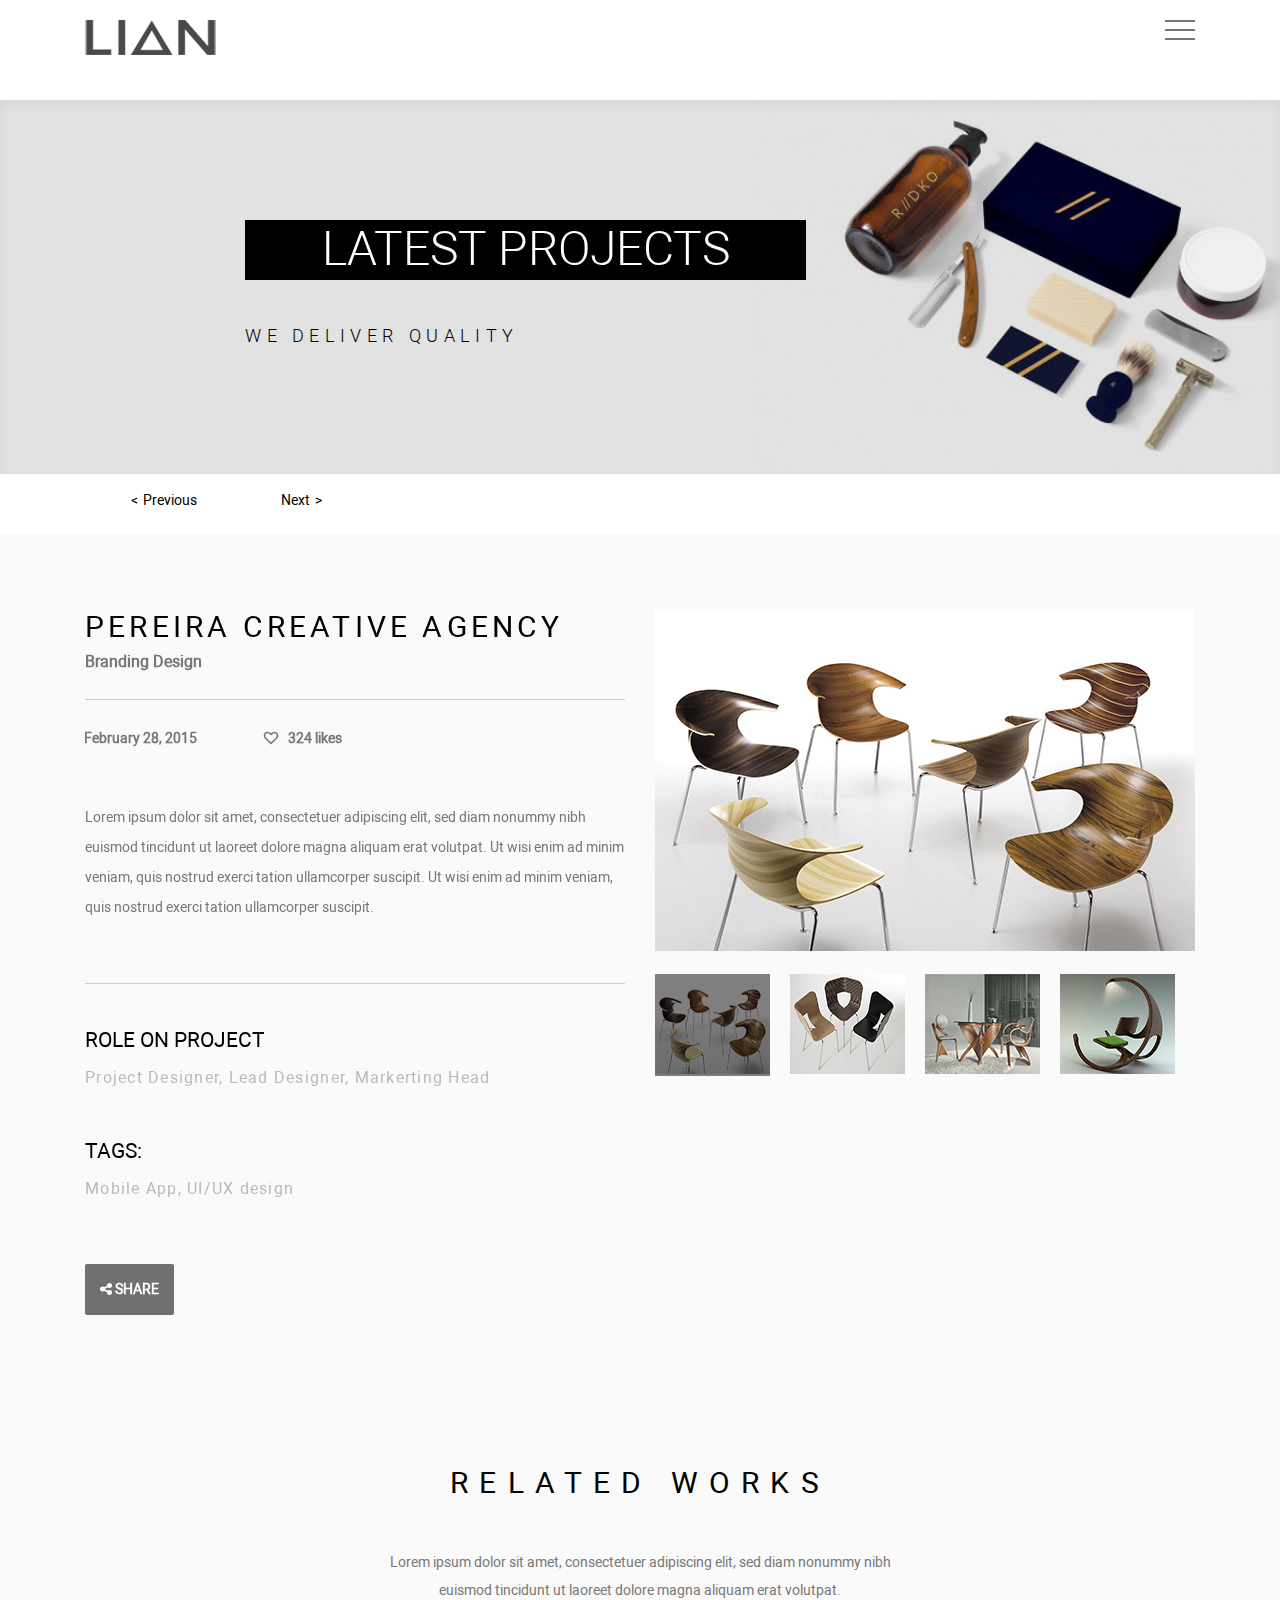
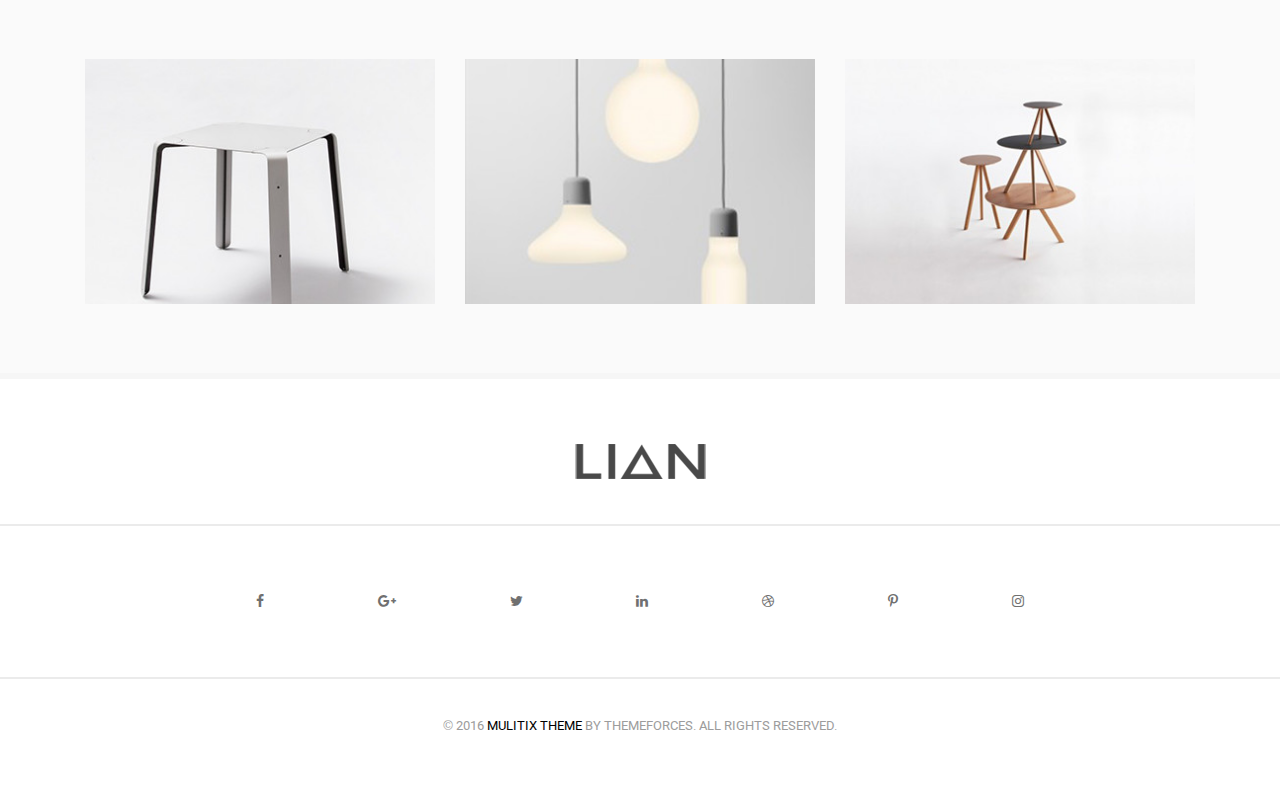
==== portfolio.html @ 29e9bd12 "'Initialize'" ====
<!DOCTYPE html>
<html lang="en">
<head>
	<meta charset="UTF-8">
	<title>portfolio</title>
	<meta name="viewport" content="width=device-width, initial-scale=1, shrink-to-fit=no">
	<link rel="shortcut icon" href="img/home/favicon.ico" type="image/x-icon">
	<link rel="apple-touch-icon" href="img/home/favicon.ico" sizes="50x50">
    <link rel="apple-touch-icon" sizes="72x72" href="img/home/favicon.ico">
    <link rel="apple-touch-icon" sizes="114x114" href="img/home/favicon.ico">


	<link rel="stylesheet" type="text/css" href="libs/bootstrap/bootstrap.min.css">
	<link rel="stylesheet" type="text/css" href="libs/font-awesome/font-awesome.min.css">
	<link rel="stylesheet" type="text/css" href="css/style.css">
	<link rel="stylesheet" type="text/css" href="css/portfolio/portfolio-style.css">
	<link rel="stylesheet" type="text/css" href="css/media.css">
	<link rel="stylesheet" type="text/css" href="css/portfolio/portfolio-media.css">
</head>
<body>
	<div class="wrapper">
		<header>
			<div class="header">
				<div class="container">
					<div class="header__body">
						<div class="row justify-content-between">
							<div class="col-2">
								<a class="header__logo" href="#">
									<img src="img/home/logo.png">
								</a> 
							</div>
							<div class="col-lg-9 col-md-3 col-sm-3 col-3">
								<div class="header__burger">
									<span></span>
								</div>
								<nav class="header__menu">
									<ul class="header__list"> 
										<li>
											<a class="header__link" href="index.html">home</a>
										</li>
										<li>
											<a class="header__link" href="about.html">about</a>
										</li>
										<li>
											<a class="header__link header__link-active" href="portfolio.html">portfolio</a>
										</li>
										<li>
											<a class="header__link" href="blog.html">blog</a>
										</li>
										<li>
											<a class="header__link" href="contact.html">contact</a>
										</li>
										<li>
											<form class="search__box">
												<input class="search__txt" type="search" name="" placeholder="search">
												<a class="search__btn" href="#"><i class="fa fa-search"></i></a>
											</form>
										</li>
									</ul>
								</nav>
							</div>
						</div>
					</div>
				</div>
			</div>
		</header>
		<section>
			<div class="heading">
				<div class="container-fluid">
					<div class="row">
						<div class="col-12">
							<div class="heading__line">
								<h1 class="heading__title">
									latest projects
								</h1>
							</div>
							<h5 class="heading__subtitle subtitle">
								 we deliver quality
							</h5>
						</div>
					</div>
				</div>
			</div>
		</section>
		<section>
			<div class="design">
				<div class="container">
					<div class="slider slider__design">
						<div class="slider__item">
							<div class="row">
								<div class="col-lg-6">
									<h1 class="slider__title">pereira creative agency</h1>
									<h5 class="slider__subtitle">Branding Design</h5>
									<div class="slider__line">
										<div class="row">
											<p class="slider__month">February 28, 2015</p>
											<p><a href="#"><i class="fa fa-heart-o"></i></a>324 likes</p>
										</div>
									</div>
									<p class="slider__text">
										Lorem ipsum dolor sit amet, consectetuer adipiscing elit, sed diam nonummy nibh euismod tincidunt ut laoreet dolore magna aliquam erat volutpat. Ut wisi enim ad minim veniam, quis nostrud exerci tation ullamcorper suscipit. Ut wisi enim ad minim veniam, quis nostrud exerci tation ullamcorper suscipit.
									</p>
									<h4 class="slider__role">role on project</h4>
									<p class="role__text">Project Designer, Lead Designer, Markerting Head</p>
									<h4 class="slider__role">tags:</h4>
									<p class="role__text">Mobile App, UI/UX design</p>
									<div class="share__social">
										<a class="slider__share" id="slider__share1" href="javascript:void(0)"><i class="fa fa-share-alt"></i> share</a>
										<div class="social__hover" id="social__hover1">
											<ul class="social__list">
												<li class="social__item"><a href="#"><i class="fa fa-facebook"></i></a></li>
												<li class="social__item"><a href="#"><i class="fa fa-google-plus"></i></a></li>
												<li class="social__item"><a href="#"><i class="fa fa-twitter"></i></a></li>
												<li class="social__item"><a href="#"><i class="fa fa-linkedin"></i></a></li>
												<li class="social__item"><a href="#"><i class="fa fa-dribbble"></i></a></li>
												<li class="social__item"><a href="#"><i class="fa fa-pinterest-p"></i></a></li>
												<li class="social__item"><a href="#"><i class="fa fa-instagram-square"></i></a></li>
											</ul>
										</div>
									</div>
								</div>
								<div class="col-lg-6">
									<div class="slider-small">
										<div class="slider-small__item">
											<img src="img/portfolio/work1.jpg">
										</div>
										<div class="slider-small__item">
											<img src="img/portfolio/work1-2.jpg">
										</div>
										<div class="slider-small__item">
											<img src="img/portfolio/work1-3.jpg">
										</div>
										<div class="slider-small__item">
											<img src="img/portfolio/work1-4.jpg">
										</div>
									</div>
									<div class="slider-little">
										<div class="slider-little__item">
											<img src="img/portfolio/work2.jpg">
										</div>
										<div class="slider-little__item">
											<img src="img/portfolio/work3.jpg">
										</div>
										<div class="slider-little__item">
											<img src="img/portfolio/work4.jpg">
										</div>
										<div class="slider-little__item">
											<img src="img/portfolio/work5.jpg">
										</div>
									</div>
								</div>
							</div>
						</div>
						<div class="slider__item">
							<div class="row">
								<div class="col-lg-6">
									<div class="slider-small">
										<div class="slider-small__item">
											<img src="img/portfolio/work6.jpg">
										</div>
										<div class="slider-small__item">
											<img src="img/portfolio/work5-1.jpg">
										</div>
										<div class="slider-small__item">
											<img src="img/portfolio/work5-2.jpg">
										</div>
										<div class="slider-small__item">
											<img src="img/portfolio/work5-3.jpg">
										</div>
									</div>
									<div class="slider-little">
										<div class="slider-little__item">
											<img src="img/portfolio/work7.jpg">
										</div>
										<div class="slider-little__item">
											<img src="img/portfolio/work8.jpg">
										</div>
										<div class="slider-little__item">
											<img src="img/portfolio/work9.jpg">
										</div>
										<div class="slider-little__item">
											<img src="img/portfolio/work10.jpg">
										</div>
									</div>
								</div>
								<div class="col-lg-6">
									<h1 class="slider__title">pereira creative agency</h1>
									<h5 class="slider__subtitle">Branding Design</h5>
									<div class="slider__line">
										<div class="row">
											<p class="slider__month">February 28, 2015</p>
											<p><a href="#"><i class="fa fa-heart-o"></i></a>324 likes</p>
										</div>
									</div>
									<p class="slider__text">
										Lorem ipsum dolor sit amet, consectetuer adipiscing elit, sed diam nonummy nibh euismod tincidunt ut laoreet dolore magna aliquam erat volutpat. Ut wisi enim ad minim veniam, quis nostrud exerci tation ullamcorper suscipit. Ut wisi enim ad minim veniam, quis nostrud exerci tation ullamcorper suscipit.
									</p>
									<h4 class="slider__role">role on project</h4>
									<p class="role__text">Project Designer, Lead Designer, Markerting Head</p>
									<h4 class="slider__role">tags:</h4>
									<p class="role__text">Mobile App, UI/UX design</p>
									<div class="share__social">
										<a class="slider__share" id="slider__share2" href="javascript:void(0)"><i class="fa fa-share-alt"></i> share</a>
										<div class="social__hover" id="social__hover2">
											<ul class="social__list">
												<li class="social__item"><a href="#"><i class="fa fa-facebook"></i></a></li>
												<li class="social__item"><a href="#"><i class="fa fa-google-plus"></i></a></li>
												<li class="social__item"><a href="#"><i class="fa fa-twitter"></i></a></li>
												<li class="social__item"><a href="#"><i class="fa fa-linkedin"></i></a></li>
												<li class="social__item"><a href="#"><i class="fa fa-dribbble"></i></a></li>
												<li class="social__item"><a href="#"><i class="fa fa-pinterest-p"></i></a></li>
												<li class="social__item"><a href="#"><i class="fa fa-instagram-square"></i></a></li>
											</ul>
										</div>
									</div>
								</div>
							</div>
						</div>
					</div>
				</div>
			</div>
		</section>
		<section>
			<div class="works">
				<div class="container">
					<h1 class="works__title">related works</h1>
					<p class="works__text">
						Lorem ipsum dolor sit amet, consectetuer adipiscing elit, sed diam nonummy nibh euismod tincidunt ut laoreet dolore magna aliquam erat volutpat. 
					</p>
					<div class="row">
						<div class="col-lg-4">
							<img class="works__image" src="img/portfolio/work11.jpg">
						</div>
						<div class="col-lg-4">
							<img class="works__image" src="img/portfolio/work12.jpg">
						</div>
						<div class="col-lg-4">
							<img class="works__image" src="img/portfolio/work13.jpg">
						</div>
					</div>
				</div>
			</div>
		</section>
		<section>
			<div class="social">
				<div class="social__logo">
					<a href="javascript:void(0)"><img src="img/home/logo.png"></a>
				</div>
				<div class="social__icon">
					<a class="social__item" href="javascript:void(0)"><i class="fa fa-facebook-f"></i></a>
					<a class="social__item" href="javascript:void(0)"><i class="fa fa-google-plus"></i></a>
					<a class="social__item" href="javascript:void(0)"><i class="fa fa-twitter"></i></a>
					<a class="social__item" href="javascript:void(0)"><i class="fa fa-linkedin"></i></a>
					<a class="social__item" href="javascript:void(0)"><i class="fa fa-dribbble"></i></a>
					<a class="social__item" href="javascript:void(0)"><i class="fa fa-pinterest-p"></i></a>
					<a class="social__item" href="javascript:void(0)"><i class="fa fa-instagram"></i></a>
				</div>
			</div>
		</section>
		<footer>
			<div class="footer">
				<div class="container">
					<div class="row justify-content-center">
						<div class="col-lg-6">
							<p class="footer__text">
								&copy; 2016 <span><a href="#">mulitix theme</a></span> by themeforces. all rights reserved.
							</p>
						</div>
					</div>
				</div>
			</div>
		</footer>
	</div>

	<script src="libs/jquery/jquery-3.5.1.min.js"></script>
	<script src="libs/slick/slick.min.js"></script>
	<script src="libs/bootstrap/bootstrap.min.js"></script>
	<script src="js/portfolio-main.js"></script>
	<script src="js/main.js"></script>
</body>
</html>
---- css/style.css ----
@font-face {
    font-family: 'Roboto';
    src: url('../fonts/Roboto-Regular.eot');
    src: url('../fonts/Roboto-Regular.eot?#iefix') format('embedded-opentype'),
        url('../fonts/Roboto-Regular.woff2') format('woff2'),
        url('../fonts/Roboto-Regular.woff') format('woff'),
        url('../fonts/Roboto-Regular.ttf') format('truetype'),
        url('../fonts/Roboto-Regular.svg#Roboto-Regular') format('svg');
    font-weight: normal;
    font-style: normal;
}

@font-face {
    font-family: 'Roboto';
    src: url('../fonts/Roboto-Light.eot');
    src: url('../fonts/Roboto-Light.eot?#iefix') format('embedded-opentype'),
        url('../fonts/Roboto-Light.woff2') format('woff2'),
        url('../fonts/Roboto-Light.woff') format('woff'),
        url('../fonts/Roboto-Light.ttf') format('truetype'),
        url('../fonts/Roboto-Light.svg#Roboto-Light') format('svg');
    font-weight: 300;
    font-style: normal;
}
html {
    font-size: 14px;

}
body {
    font-family: 'Roboto', 'Arial', sans-serif;
    color: #777777;
}
html, body {
    height: 100%;
}
ul {
    list-style: none;
}
.btn {
    text-transform: uppercase;
    font-size: 0.93rem;
    color: #fff;
    width: 125px;
    padding: 12px 0px;
    background-color: #959595;
    font-weight: bold;
    display: block;
    border: none;
}
button {
    border: none;
}
.btn:hover {
    background-color: #000;
    color: #fff;
}
.btn:focus {
    box-shadow: none;
}




.header {
    position: fixed;
    width: 100%;
    top: 0;
    left: 0;
    z-index: 50;
    height: 95px;
}
.header:before {
    content: '';
    position: absolute;
    width: 100%;
    height: 100%;
    top: 0;
    left: 0;
    background: #fff;
    z-index: 2;
}
.header__body {
    position: relative;
    height: 95px;
    padding-top: 30px;
}
.header__logo {
    max-width: 135px;
    position: relative;
    z-index: 3;
}
.header__logo img {
    max-width: 100%;
}
.header__burger {
    display: block;
}
.header__list {
    display: flex;
    position: relative;
    z-index: 2;
}
.header__link {
    color: #777;
    text-transform: uppercase;
    margin-left: 45px;
    position: relative;
    z-index: 2
}
.header__link:hover {
    color: #000;
    text-decoration: none;
}
.header__link-active {
    margin-left: 45px;
}
.header__link-active {
    color: #000;
}
.header__link-active:before {
    content: '';
    width: 25px;
    display: block;
    height: 2px;
    background: #000;
    position: absolute;
    top: 7px;
    left: -35px;
}
.search__box {
    height: 25px;
    line-height: 20px;
    margin-left: 40px;
}
.search__box:hover > .search__txt {
    width: 180px;
}
/* .search__box:hover > .search__btn {
    background: #fff;
} */
.search__txt {
    border: none;
    border-bottom: 1px solid #777777;
    transform: 0.4s;
    width: 0px;
    transition: 0.4s;
}
.search__btn {
}
.search__btn .fa {
    color: #777;
}
::-webkit-#sidebar__search-placeholder {
    color:#777;
    opacity: 1;
    text-transform: uppercase;
}/* webkit */
::-moz-#sidebar__search-placeholder {
    color:#777;
    opacity: 1;
    text-transform: uppercase;
}/* Firefox 19+ */
:-moz-#sidebar__search-placeholder {
    color:#777;
    opacity: 1;
    text-transform: uppercase;
}/* Firefox 18- */
:-ms-#sidebar__search-placeholder {
    color: #777;
    opacity: 1;
    text-transform: uppercase;
}

.social {
    border-bottom: 2px solid #ebebeb;
}
.social__logo {
    border-bottom: 2px solid #ebebeb;
}
.social__logo img {
    display: block;
    margin: 65px auto 45px;

}
.social__icon {
    width: 35%;
    display: flex;
    margin: 0 auto;
    padding: 65px 0px;
    justify-content: space-between;
}
.social .fab {
    color: #777777;
}
.social .fab:hover {
    color: #000;
}
.social.fab:last-child {
    margin-left: 0px;
}

.footer {
    padding: 37px 0px;
}
.footer__text {
    color: #9c9c9c;
    text-transform: uppercase;
    font-size: 0.93rem;
    text-align: center;
}
.footer__text span a {
    color: #000;
}
.footer__text span a:hover {
    text-decoration: none;
}
---- css/portfolio/portfolio-style.css ----
.heading {
	margin-top: 100px;
    padding: 120px 0px 120px 230px;
    background: url(../../img/portfolio/heading-bg.jpg) no-repeat center / cover;
    -webkit-box-shadow: inset 0px 4px 8px 0px rgba(213,213,214,1);
    -moz-box-shadow: inset 0px 4px 8px 0px rgba(213,213,214,1);
    box-shadow: inset 0px 4px 8px 0px rgba(213,213,214,1);
}
.heading__line {
	width: 40%;
    height: 60px;
    text-align: center;
    background-color: #000;
    margin-bottom: 45px;
}
.heading__title {
    font-size: 3.43rem;
    text-transform: uppercase;
    color: #fff;
    font-weight: 300;
}
.subtitle {
    font-size: 1.29rem;
    text-transform: uppercase;
    color: #000;
    font-weight: 300;
    letter-spacing: .4rem;
}

.design {
	margin-top: 60px;
	background-color: #fafafa;
	padding-top: 75px;
}
.slider {
    position: relative;
}
.slider__item img {
    width: 100%;
    margin-bottom: 20px;
}
.slick-list {
    overflow: hidden;
}
.slick-track {
    display: flex;
}
.slider .slick-arrow {
    position: absolute;
    z-index: 10;
    top: -120px;
    font-family: 'Myriad Pro', 'Roboto', sans-serif;
    background-color: transparent;
    border: none;
    margin-left: 40px;
}
.slider .slick-arrow.slick-prev:before {
	content: '<';
	margin-right: 5px;
}
.slider .slick-arrow.slick-next {
	margin-left: 190px;
}
.slider .slick-arrow.slick-next:after {
	content: '>';
	margin-left: 5px;
	left: 50px;
}
.slider__title {
	text-transform: uppercase;
	color: #000;
	font-size: 2.14rem;
	letter-spacing: .3rem;
}
.slider__subtitle {
	font-weight: bold;
	font-size: 1.14rem;
	padding-bottom: 28px;
	border-bottom: 1px solid #ccc;
}
.slider__line {
	font-weight: bold;
	margin: 28px 0px 40px 14px;
}
.slider__month {
	margin-right: 67px;
}
.slider__line .fa {
	font-weight: bold;
	margin-right: 10px;
	color: #777;
}
.slider__text {
	color: #777;
	line-height: 2.14rem;
	padding-bottom: 60px;
	border-bottom: 1px solid #ccc;
}
.slider__role {
	text-transform: uppercase;
	color: #000;
	margin-top: 44px;
}
.role__text {
	font-size: 1.14rem;
	color: #b9b9b9;
	letter-spacing: .09rem;
	line-height: 2.5rem;
}
.slider__share {
	color: #fff;
	background-color: #707070;
	padding: 15px;
	text-transform: uppercase;
	font-weight: bold;
	display: inline-block;
	border-radius: 2px;
}
.slider__share:hover {
	color: #fff;
	text-decoration: none;
}
.slider__share:active+ .social__hover {
	display: block;
}
.social__hover {
	display: none;
}
.share__social {
	display: flex;
	margin-top: 58px;
}
.social__list {
	background: url(../../img/portfolio/social-bg.png) no-repeat center;
	display: flex;
	width: 300px;
	height: 100%;
	justify-content: space-between;
	align-items: center;
	margin: 3px 0px 0px 40px;
	transition: 0.5s;
}
.social__item .fa {
	color: #707070;
}
.slider-small {
	position: relative;
}
/* .slider-small__item img {
	width: 100%;
} */
.slider-small .slick-list {
    overflow: hidden;
}
.slider-small .slick-track {
    display: flex;
}
.slider-small__item img {
	width: 100%;
}
.slider-little {
	position: relative;
}
.slider-little .slick-list {
    overflow: hidden;
}
.slider-little .slick-list.draggable {
	padding: 0px !important;
}
.slider-little__item {
	position: relative;
	width: 100%;
	height: auto;
	display: block;
}
.slider-little__item.slick-slide.slick-current.slick-center:before {
	position: absolute;
	content: '';
	display: block;
	width: 100%;
	height: 85%;
	background-color: rgba(0,0,0,.5);
	opacity: 1;
}
.slider-little .slick-track {
    display: flex;
}
.slider-little__item {
	margin-right: 20px;
}
.slider-little__item img {
	max-width: 140px;
}
.works {
	padding: 130px 0px 75px;
	background-color: #fafafa;
	-webkit-box-shadow: inset 0px -6px 0px 0px rgba(213,213,214,.1);
    -moz-box-shadow: inset 0px -6px 0px 0px rgba(213,213,214,.1);
    box-shadow: inset 0px -6px 0px 0px rgba(213,213,214,.1);
}
.works__title {
	font-size: 2.14rem;
	text-transform: uppercase;
	color: #000;
	text-align: center;
	letter-spacing: .8rem;
	padding-bottom: 40px;
}
.works__text {
	display: block;
	width: 50%;
	margin: 0 auto 55px;
	text-align: center;
	line-height: 2rem;
}
.works__image {
	width: 100%;
}
---- css/media.css ----
@media screen and (max-width: 1920px){

}
@media screen and (max-width: 1600px){
	
}
@media screen and (max-width: 1367px){
	body.lock {
		overflow: hidden;
	}
	.header {
		height: 70px;
	}
	.header__body {
		height: 50px;
		padding-top: 20px;
	}
	.header__burger {
		display: block;
		position: relative;
		width: 30px;
		height: 20px;
		z-index: 3;
		margin-left: auto;
	}
	.header__burger span {
		position: absolute;
		background-color: #777;
		width: 100%;
		height: 2px;
		top: 9px;
		left: 0;
		transition: all 0.3s ease 0s;
	}
	.header__burger:before,
	.header__burger:after {
		content: '';
		background-color: #777;
		position: absolute;
		width: 100%;
		height: 2px;
		left: 0;
		transition: all 0.3s ease 0s;
	}
	.header__burger:before {
		top: 0;
	}
	.header__burger:after {
		bottom: 0;
	}
	.header__burger.active span {
		transform: scale(0);
	}
	.header__burger.active:before {
		transform: rotate(45deg);
		top: 9px;
	}
	.header__burger.active:after {
		transform: rotate(-45deg);
		bottom: 9px;
	}
	.header__menu {
		position: fixed;
		top: -100%;
		left: 0;
		width: 100%;
		height: 100%;
		background-color: #fff;
		padding-top: 70px;
		transition: all 0.3s ease;
		overflow: auto;
	}
	.header__menu.active {
		top: 0;
		transition: all 0.3s ease;
	}
	.header__list {
		display: block;
	}
	.header__list li {
		margin-bottom: 20px;
		padding-left: 40px;
	}
	.header__link {
		font-size: 1.2rem;
	}
	.header__link-active {
		margin-left: 45px;
	}
	.header__link-active:before {
		left: -40px;
	}
	.social__icon {
		width: 60%;
	}
}
@media screen and (max-width: 960px){
	html {
		font-size: 12px;
	}
	.header{
		height: 60px;
	}
	.social__icon {
		width: 70%;
	}
}
@media screen and (max-width: 768px){
	html{
		font-size: 11px;
	}
	.social__icon {
		width: 67%;
	}
}
@media screen and (max-width: 480px){
	html {
		font-size: 10px;
	}
	.wrapper {
		padding: 0px 10px;
	}
	.social__logo img {
		margin: 20px auto;
	}
	.social__icon {
		width: 100%;
	}
	
}
---- css/portfolio/portfolio-media.css ----
@media screen and (max-width: 1367px) {
	.heading__line {
		width: 55%;
	}
}
@media screen and (max-width: 1200px) {
	.heading {
		padding: 120px 0px 120px 100px;
	}
	.slider__title {
		letter-spacing: 0;
	}
	
}
@media screen and (max-width: 992px) {
	.heading__line {
		width: 70%;
	}
	.works__image {
		margin-bottom: 20px;
	}
}
@media screen and (max-width: 768px) {
	.heading {
		padding: 50px 0px 50px 50px;
	}
	.heading__title {
		font-size: 2.43rem;
		padding-top: 15px;
	}
}
@media screen and (max-width: 480px) {
	.heading__title {
		font-size: 2rem;
	}
}
@media screen and (max-width: 320px) {
	
}
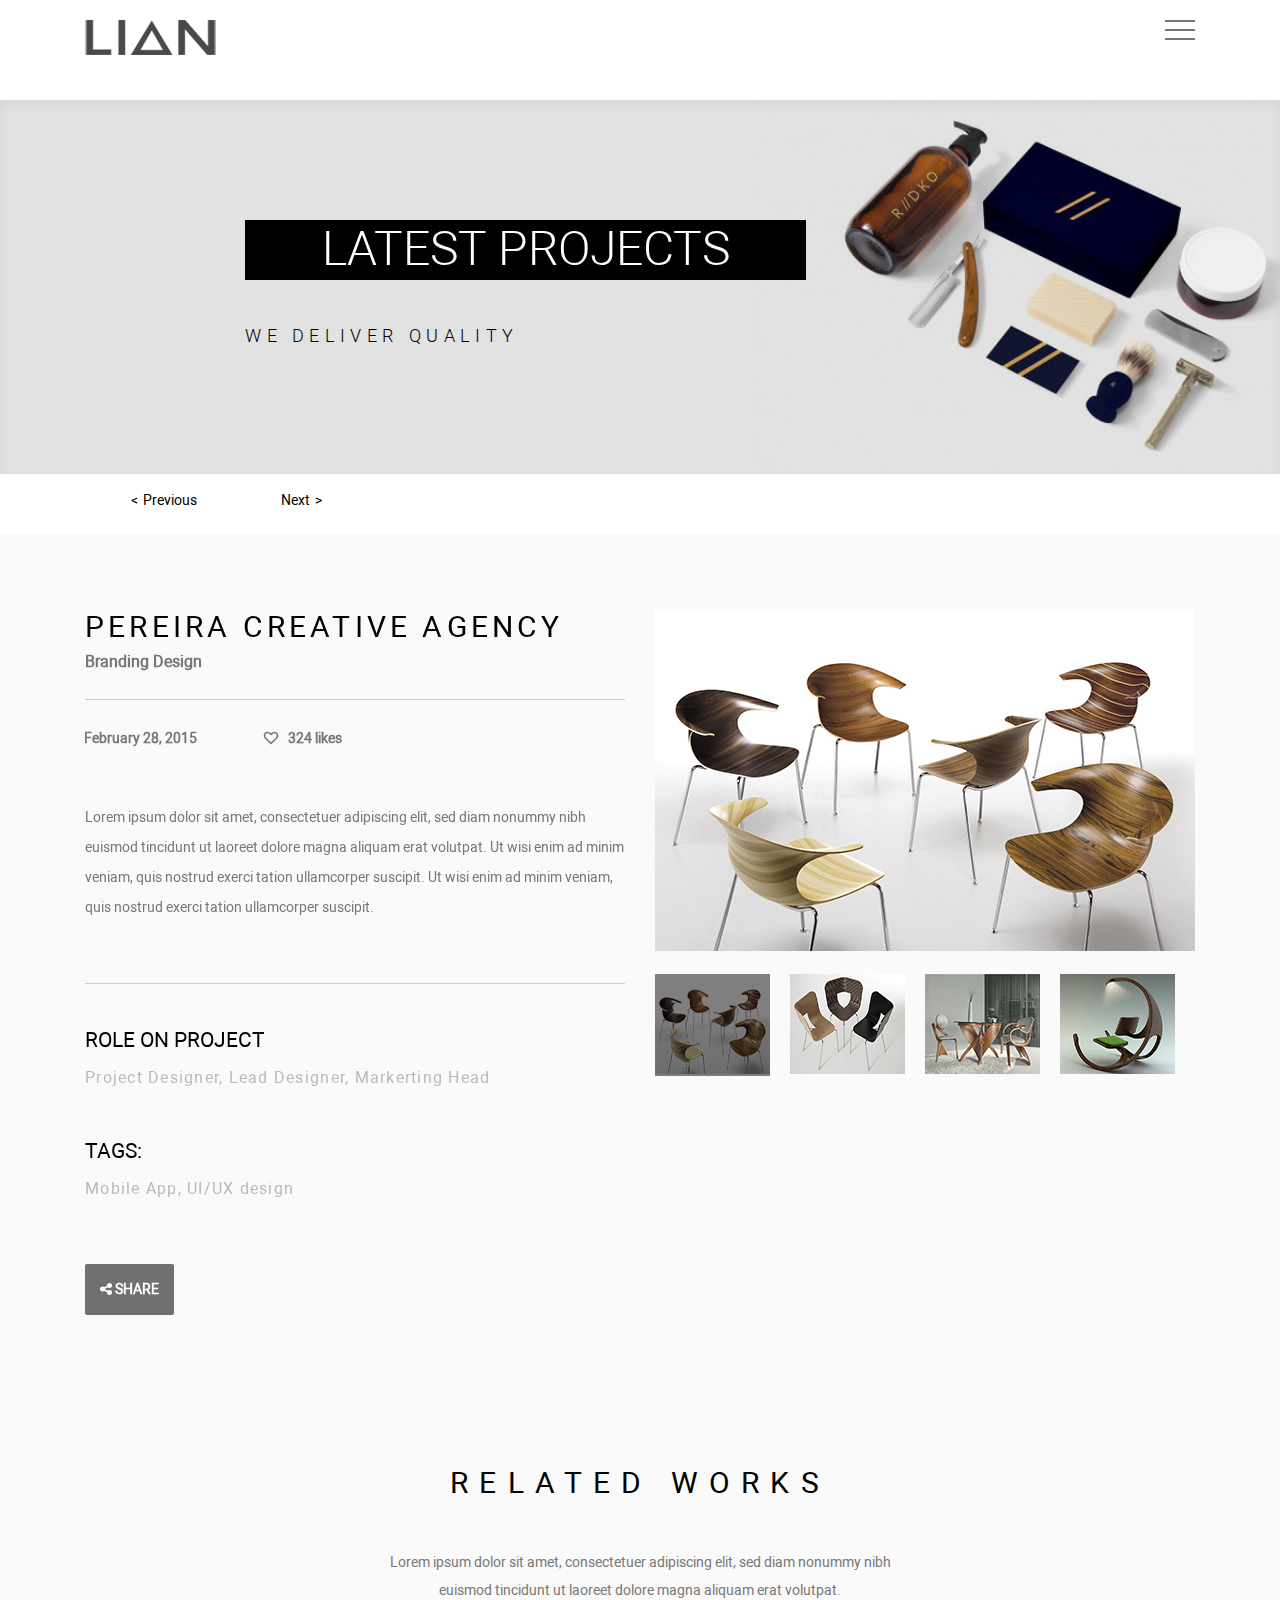
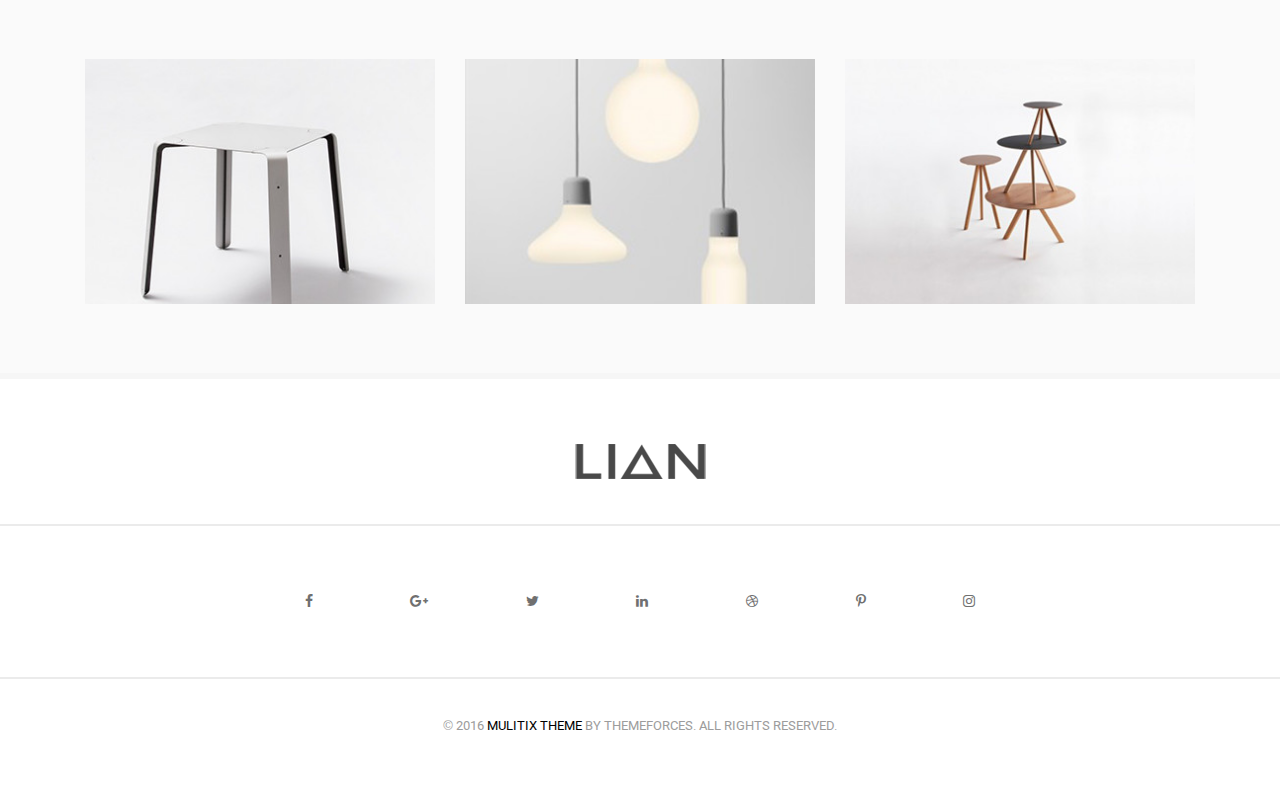
==== commit b2220b07: "Fixes" ====
--- a/portfolio.html
+++ b/portfolio.html
@@ -114,7 +114,7 @@
 												<li class="social__item"><a href="#"><i class="fa fa-linkedin"></i></a></li>
 												<li class="social__item"><a href="#"><i class="fa fa-dribbble"></i></a></li>
 												<li class="social__item"><a href="#"><i class="fa fa-pinterest-p"></i></a></li>
-												<li class="social__item"><a href="#"><i class="fa fa-instagram-square"></i></a></li>
+												<li class="social__item"><a href="#"><i class="fa fa-instagram"></i></a></li>
 											</ul>
 										</div>
 									</div>
@@ -209,7 +209,7 @@
 												<li class="social__item"><a href="#"><i class="fa fa-linkedin"></i></a></li>
 												<li class="social__item"><a href="#"><i class="fa fa-dribbble"></i></a></li>
 												<li class="social__item"><a href="#"><i class="fa fa-pinterest-p"></i></a></li>
-												<li class="social__item"><a href="#"><i class="fa fa-instagram-square"></i></a></li>
+												<li class="social__item"><a href="#"><i class="fa fa-instagram"></i></a></li>
 											</ul>
 										</div>
 									</div>
--- a/css/style.css
+++ b/css/style.css
@@ -186,7 +186,7 @@
     display: flex;
     margin: 0 auto;
     padding: 65px 0px;
-    justify-content: space-between;
+    justify-content: space-around;
 }
 .social .fab {
     color: #777777;
--- a/css/portfolio/portfolio-style.css
+++ b/css/portfolio/portfolio-style.css
@@ -139,6 +139,7 @@
 	align-items: center;
 	margin: 3px 0px 0px 40px;
 	transition: 0.5s;
+	padding: 0px 15px;
 }
 .social__item .fa {
 	color: #707070;
--- a/css/portfolio/portfolio-media.css
+++ b/css/portfolio/portfolio-media.css
@@ -33,6 +33,25 @@
 	.heading__title {
 		font-size: 2rem;
 	}
+	.social__list {
+		margin: 3px 0px 0px 10px;
+		width: 240px;
+	}
+	.slider__item img {
+		margin-bottom: 12px;
+	}
+	.design {
+		padding-top: 35px;
+	}
+	.slider .slick-arrow {
+		top: -80px;
+	}
+	#slider__share1 {
+		margin-bottom: 10px;
+	}
+	#social__hover1 {
+		margin-bottom: 15px;
+	}
 }
 @media screen and (max-width: 320px) {
 	
